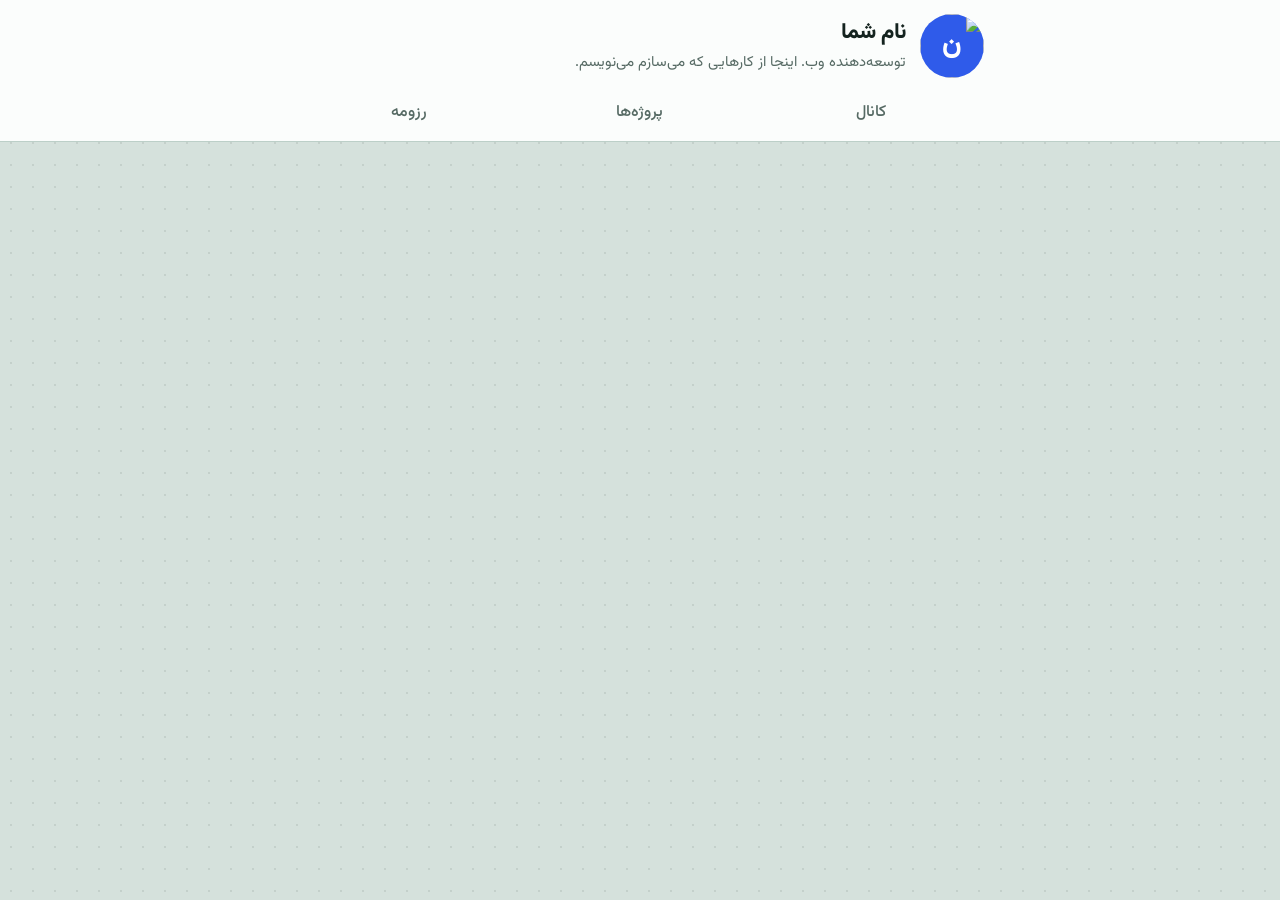
==== channel.html @ 1888e2d9 "ساخت پایه وب سایت" ====
<!doctype html>
<html lang="fa" dir="rtl">
<head>
  <meta charset="utf-8">
  <meta name="viewport" content="width=device-width, initial-scale=1">
  <title>Erf_vf | اطلاع رسانی</title>
  <meta name="description" content="رزومه، پروژه‌ها و کانال شخصی">
  <link rel="preconnect" href="https://fonts.googleapis.com">
  <link rel="preconnect" href="https://fonts.gstatic.com" crossorigin>
  <link href="https://fonts.googleapis.com/css2?family=Vazirmatn:wght@400;500;700;800&display=swap" rel="stylesheet">
  <link rel="stylesheet" href="style/channel.css">
</head>
<body>

<header class="top">
  <div class="top-inner">
    <div class="id">
      <div class="avatar" aria-hidden="true">
        <span>ن</span>
        <img id="avatarImg" src="avatar.jpg" alt="">
      </div>
      <div>
        <h1>نام شما</h1>
        <p class="bio">توسعه‌دهنده وب. اینجا از کارهایی که می‌سازم می‌نویسم.</p>
      </div>
    </div>
    <nav class="tabs" aria-label="بخش‌ها">
      <a href="#feed" data-tab="feed">کانال</a>
      <a href="#projects" data-tab="projects">پروژه‌ها</a>
      <a href="#resume" data-tab="resume">رزومه</a>
    </nav>
  </div>
</header>

<main>
  <!-- کانال -->
  <section id="feed" class="panel" hidden>
    <form id="composer" class="admin-form" hidden>
      <textarea name="text" rows="3" placeholder="چیزی بنویس..."></textarea>
      <div class="row">
        <label class="file">
          <input type="file" name="file" accept="image/*,video/*">
          <span>عکس یا ویدیو</span>
        </label>
        <button type="submit">ارسال</button>
      </div>
      <p class="msg" role="status"></p>
    </form>
    <div id="posts"></div>
    <p id="postsEmpty" class="empty" hidden>هنوز پستی منتشر نشده.</p>
    <button id="more" class="more" hidden>پست‌های قدیمی‌تر</button>
  </section>

  <!-- پروژه‌ها -->
  <section id="projects" class="panel" hidden>
    <form id="projectForm" class="admin-form" hidden>
      <input name="title" placeholder="عنوان پروژه" required>
      <textarea name="caption" rows="3" placeholder="کپشن: درباره پروژه بنویس"></textarea>
      <input name="link" type="url" placeholder="لینک پروژه (اختیاری)" dir="ltr">
      <div class="row">
        <label class="file">
          <input type="file" name="images" accept="image/*" multiple required>
          <span>عکس‌های گالری</span>
        </label>
        <button type="submit">افزودن پروژه</button>
      </div>
      <p class="msg" role="status"></p>
    </form>
    <div id="projectGrid" class="grid"></div>
    <p id="projectsEmpty" class="empty" hidden>هنوز پروژه‌ای اضافه نشده.</p>
  </section>

  <!-- رزومه -->
  <section id="resume" class="panel" hidden>
    <article class="paper">
      <h2>درباره من</h2>
      <p>اینجا چند جمله درباره خودت بنویس: چه کاری انجام می‌دهی، به چه چیزی علاقه داری و دنبال چه فرصتی هستی.</p>

      <h2>مهارت‌ها</h2>
      <ul class="skills">
        <li>JavaScript</li>
        <li>Node.js</li>
        <li>HTML و CSS</li>
        <li>Python</li>
      </ul>

      <h2>سوابق کاری</h2>
      <ol class="timeline">
        <li>
          <h3>عنوان شغلی</h3>
          <p class="meta">نام شرکت، ۱۴۰۲ تا اکنون</p>
          <p>یک یا دو جمله درباره کاری که انجام دادی و نتیجه‌اش.</p>
        </li>
        <li>
          <h3>عنوان شغلی قبلی</h3>
          <p class="meta">نام شرکت، ۱۴۰۰ تا ۱۴۰۲</p>
          <p>توضیح کوتاه.</p>
        </li>
      </ol>

      <h2>تحصیلات</h2>
      <ol class="timeline">
        <li>
          <h3>رشته و مقطع</h3>
          <p class="meta">نام دانشگاه، سال فارغ‌التحصیلی</p>
        </li>
      </ol>

      <h2>راه‌های ارتباطی</h2>
      <ul class="contact">
        <li><a href="mailto:you@example.com" dir="ltr">you@example.com</a></li>
        <li><a href="https://github.com/USERNAME" dir="ltr">github.com/USERNAME</a></li>
        <li><a href="https://t.me/USERNAME" dir="ltr">t.me/USERNAME</a></li>
      </ul>
    </article>
  </section>
</main>

<footer>
  <button id="logout" class="linklike" hidden>خروج از حالت مدیر</button>
</footer>

<dialog id="viewer">
  <button class="close" aria-label="بستن">×</button>
  <div class="stage"></div>
  <div class="thumbs"></div>
  <div class="info">
    <h2></h2>
    <p class="cap"></p>
    <a class="plink" target="_blank" rel="noopener" dir="ltr" hidden>مشاهده پروژه</a>
    <button class="del linklike" hidden>حذف پروژه</button>
  </div>
</dialog>

<script src="app.js" type="module"></script>
</body>
</html>
---- style/channel.css ----
:root {
  --bg: #d5e1dc;
  --paper: #fbfdfc;
  --ink: #14231f;
  --muted: #566a64;
  --line: #bccfc8;
  --accent: #2f5bea;
  --accent-ink: #ffffff;
  --sun: #f2c14e;
  --danger: #b3261e;
  --radius: 16px;
}

* { box-sizing: border-box; }

html { -webkit-text-size-adjust: 100%; }

body {
  margin: 0;
  font-family: 'Vazirmatn', system-ui, sans-serif;
  color: var(--ink);
  line-height: 1.9;
  background-color: var(--bg);
  background-image: radial-gradient(rgba(20, 35, 31, .09) 1px, transparent 1.4px);
  background-size: 22px 22px;
  min-height: 100vh;
}

a { color: var(--accent); }
:focus-visible { outline: 3px solid var(--sun); outline-offset: 2px; }
[hidden] { display: none !important; }

/* ---------- header ---------- */
.top {
  position: sticky;
  top: 0;
  z-index: 5;
  background: var(--paper);
  border-bottom: 1px solid var(--line);
}
.top-inner { max-width: 720px; margin: 0 auto; padding: 14px 16px 0; }

.id { display: flex; gap: 14px; align-items: center; }
.avatar {
  display: grid;
  width: 64px; height: 64px;
  flex: none;
  border-radius: 50%;
  overflow: hidden;
  background: var(--accent);
  color: var(--accent-ink);
  font-size: 28px; font-weight: 800;
}
.avatar > * { grid-area: 1 / 1; }
.avatar span { place-self: center; }
.avatar img { width: 100%; height: 100%; object-fit: cover; }

h1 { margin: 0; font-size: 1.35rem; font-weight: 800; line-height: 1.5; }
.bio { margin: 0; color: var(--muted); font-size: .92rem; line-height: 1.7; }

.tabs { display: flex; gap: 4px; margin-top: 10px; }
.tabs a {
  flex: 1;
  text-align: center;
  padding: 10px 8px;
  color: var(--muted);
  text-decoration: none;
  font-weight: 500;
  border-bottom: 3px solid transparent;
}
.tabs a[aria-current="page"] { color: var(--ink); font-weight: 700; border-bottom-color: var(--accent); }

/* ---------- layout ---------- */
main { max-width: 720px; margin: 0 auto; padding: 18px 12px 40px; }
footer { text-align: center; padding: 0 0 30px; }

.empty { text-align: center; color: var(--muted); padding: 40px 0; }

/* ---------- feed ---------- */
#posts { display: flex; flex-direction: column; gap: 12px; }

.bubble {
  background: var(--paper);
  border-radius: var(--radius);
  border-end-start-radius: 4px;
  padding: 6px;
  max-width: 100%;
  width: fit-content;
  min-width: 140px;
  box-shadow: 0 1px 0 rgba(20, 35, 31, .12);
}
.bubble .media { display: block; width: 100%; max-height: 70vh; object-fit: cover; border-radius: 12px; background: #000; }
.bubble img.media { cursor: zoom-in; }
.bubble video.media { object-fit: contain; }
.bubble .text { margin: 0; padding: 6px 10px 0; white-space: pre-wrap; overflow-wrap: anywhere; }
.bubble .media + .text { padding-top: 10px; }
.bubble .foot { display: flex; gap: 12px; justify-content: flex-end; align-items: center; padding: 2px 10px 4px; font-size: .78rem; color: var(--muted); }

.more {
  display: block; margin: 18px auto 0;
  padding: 8px 20px; border: 0; border-radius: 99px;
  background: var(--paper); color: var(--ink); font: inherit; cursor: pointer;
  box-shadow: 0 1px 0 rgba(20, 35, 31, .12);
}

/* ---------- admin forms ---------- */
.admin-form {
  display: grid; gap: 10px;
  background: var(--paper);
  border: 2px dashed var(--accent);
  border-radius: var(--radius);
  padding: 12px;
  margin-bottom: 18px;
}
.admin-form input:not([type=file]),
.admin-form textarea {
  width: 100%; font: inherit; color: inherit;
  padding: 10px 12px;
  border: 1px solid var(--line); border-radius: 10px; background: #fff;
  resize: vertical;
}
.admin-form .row { display: flex; gap: 10px; align-items: center; justify-content: space-between; }
.admin-form button[type=submit] {
  font: inherit; font-weight: 700; cursor: pointer;
  padding: 9px 22px; border: 0; border-radius: 10px;
  background: var(--accent); color: var(--accent-ink);
}
.admin-form button[disabled] { opacity: .6; cursor: progress; }
.file { cursor: pointer; padding: 8px 14px; border: 1px solid var(--line); border-radius: 10px; background: #fff; font-size: .92rem; overflow: hidden; text-overflow: ellipsis; white-space: nowrap; min-width: 0; }
.file input { position: absolute; width: 1px; height: 1px; opacity: 0; }
.file:focus-within { outline: 3px solid var(--sun); }
.msg { margin: 0; min-height: 1.4em; font-size: .88rem; color: var(--muted); }
.msg.err { color: var(--danger); }

.linklike { background: none; border: 0; padding: 0; font: inherit; font-size: .82rem; color: var(--muted); cursor: pointer; text-decoration: underline; }
.linklike.danger, .bubble .linklike { color: var(--danger); }

/* ---------- projects ---------- */
.grid { display: grid; gap: 12px; grid-template-columns: repeat(auto-fill, minmax(210px, 1fr)); }
.card {
  display: block; text-align: start; width: 100%;
  padding: 6px; border: 0; font: inherit; color: inherit; cursor: pointer;
  background: var(--paper); border-radius: var(--radius);
  box-shadow: 0 1px 0 rgba(20, 35, 31, .12);
}
.card .cover { position: relative; aspect-ratio: 4 / 3; border-radius: 12px; overflow: hidden; background: var(--line); }
.card .cover img { width: 100%; height: 100%; object-fit: cover; display: block; }
.card .count {
  position: absolute; inset-block-end: 8px; inset-inline-start: 8px;
  background: rgba(20, 35, 31, .78); color: #fff; font-size: .75rem; padding: 0 10px; border-radius: 99px;
}
.card h3 { margin: 8px 8px 0; font-size: 1rem; line-height: 1.6; }
.card p { margin: 0 8px 8px; font-size: .86rem; color: var(--muted); line-height: 1.7;
  display: -webkit-box; -webkit-line-clamp: 2; -webkit-box-orient: vertical; overflow: hidden; }

/* ---------- viewer ---------- */
dialog#viewer {
  width: min(900px, 100vw - 20px);
  max-height: calc(100vh - 20px);
  padding: 0; border: 0; border-radius: var(--radius);
  background: var(--paper); color: var(--ink); overflow: auto;
}
dialog#viewer::backdrop { background: rgba(10, 20, 17, .75); }
#viewer .close {
  position: absolute; inset-block-start: 8px; inset-inline-start: 8px; z-index: 2;
  width: 38px; height: 38px; border-radius: 50%; border: 0; cursor: pointer;
  background: rgba(20, 35, 31, .75); color: #fff; font-size: 24px; line-height: 1;
}
#viewer .stage { background: #0d1613; display: grid; place-items: center; }
#viewer .stage img { max-width: 100%; max-height: 62vh; display: block; object-fit: contain; }
#viewer .thumbs { display: flex; gap: 6px; padding: 8px; overflow-x: auto; }
#viewer .thumbs button { flex: none; width: 64px; height: 64px; padding: 0; border: 2px solid transparent; border-radius: 8px; overflow: hidden; cursor: pointer; background: none; }
#viewer .thumbs button[aria-current="true"] { border-color: var(--accent); }
#viewer .thumbs img { width: 100%; height: 100%; object-fit: cover; display: block; }
#viewer .info { padding: 4px 16px 16px; }
#viewer h2 { margin: 0; font-size: 1.15rem; }
#viewer .cap { margin: 4px 0 8px; white-space: pre-wrap; overflow-wrap: anywhere; }
#viewer .plink { display: inline-block; margin-inline-end: 14px; }

/* ---------- resume ---------- */
.paper {
  background: var(--paper);
  border-radius: var(--radius);
  padding: 22px 20px 26px;
  box-shadow: 0 1px 0 rgba(20, 35, 31, .12);
}
.paper h2 { font-size: 1.1rem; margin: 26px 0 6px; padding-bottom: 4px; border-bottom: 2px solid var(--sun); display: inline-block; }
.paper h2:first-child { margin-top: 0; }
.paper p { margin: 0 0 8px; max-width: 62ch; }
.skills, .contact { list-style: none; padding: 0; margin: 8px 0 0; display: flex; flex-wrap: wrap; gap: 8px; }
.skills li { background: var(--bg); padding: 2px 14px; border-radius: 99px; font-size: .92rem; }
.contact { flex-direction: column; gap: 2px; }
.timeline { list-style: none; margin: 8px 0 0; padding: 0; border-inline-start: 2px solid var(--line); }
.timeline li { padding: 0 16px 14px; position: relative; }
.timeline li::before {
  content: ''; position: absolute; inset-inline-start: -7px; inset-block-start: 10px;
  width: 12px; height: 12px; border-radius: 50%; background: var(--accent); border: 2px solid var(--paper);
}
.timeline h3 { margin: 0; font-size: 1rem; }
.timeline .meta { color: var(--muted); font-size: .86rem; margin: 0 0 4px; }

@media (min-width: 720px) {
  .bubble { max-width: 560px; }
  main { padding-top: 26px; }
}

@media print {
  .top, footer, .tabs { display: none; }
  body { background: #fff; }
  #resume { display: block !important; }
  #feed, #projects { display: none !important; }
}
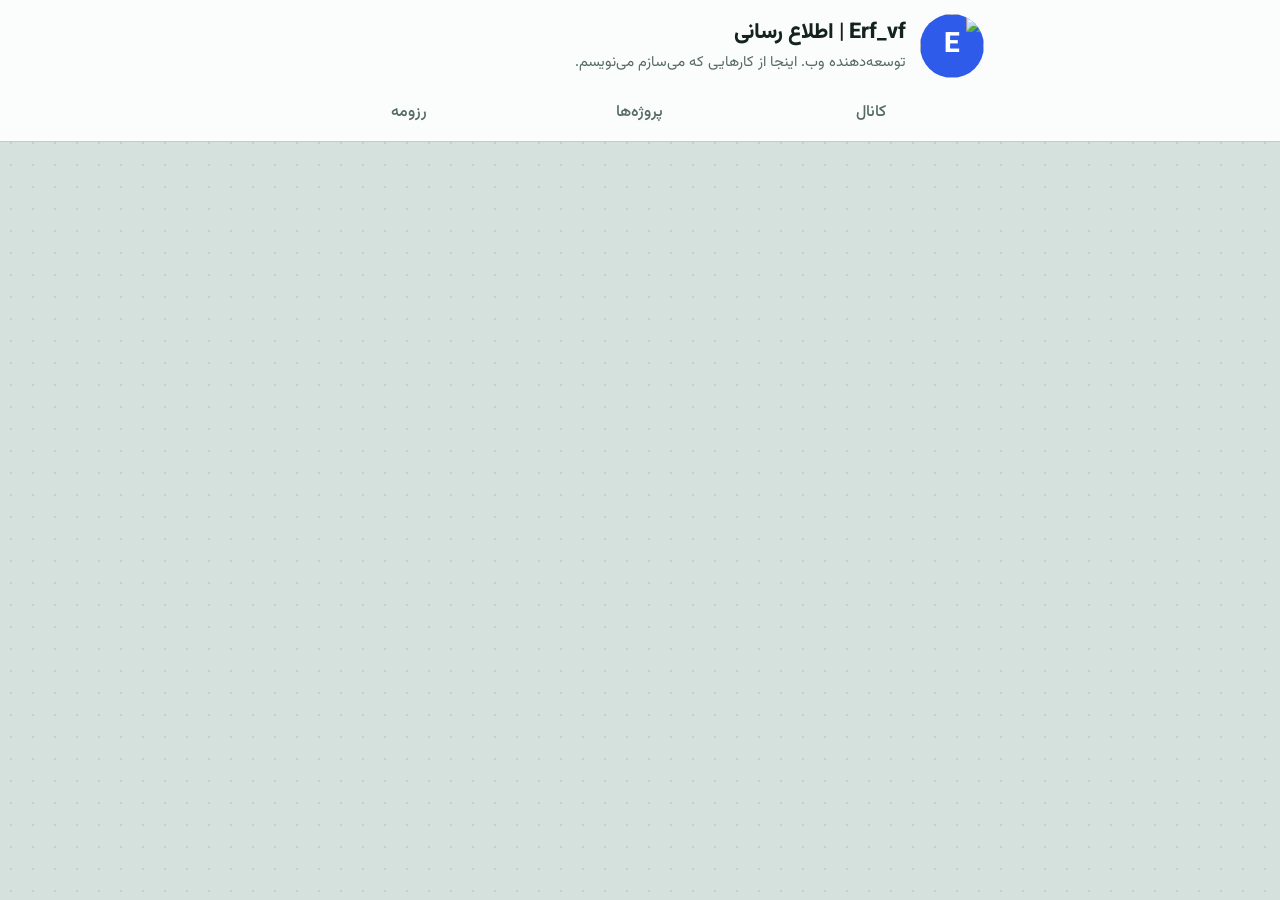
==== commit 4568bc93: "کامل تر شدن فرانت" ====
--- a/channel.html
+++ b/channel.html
@@ -16,11 +16,11 @@
   <div class="top-inner">
     <div class="id">
       <div class="avatar" aria-hidden="true">
-        <span>ن</span>
+        <span>E</span>
         <img id="avatarImg" src="avatar.jpg" alt="">
       </div>
       <div>
-        <h1>نام شما</h1>
+        <h1>Erf_vf | اطلاع رسانی</h1>
         <p class="bio">توسعه‌دهنده وب. اینجا از کارهایی که می‌سازم می‌نویسم.</p>
       </div>
     </div>
